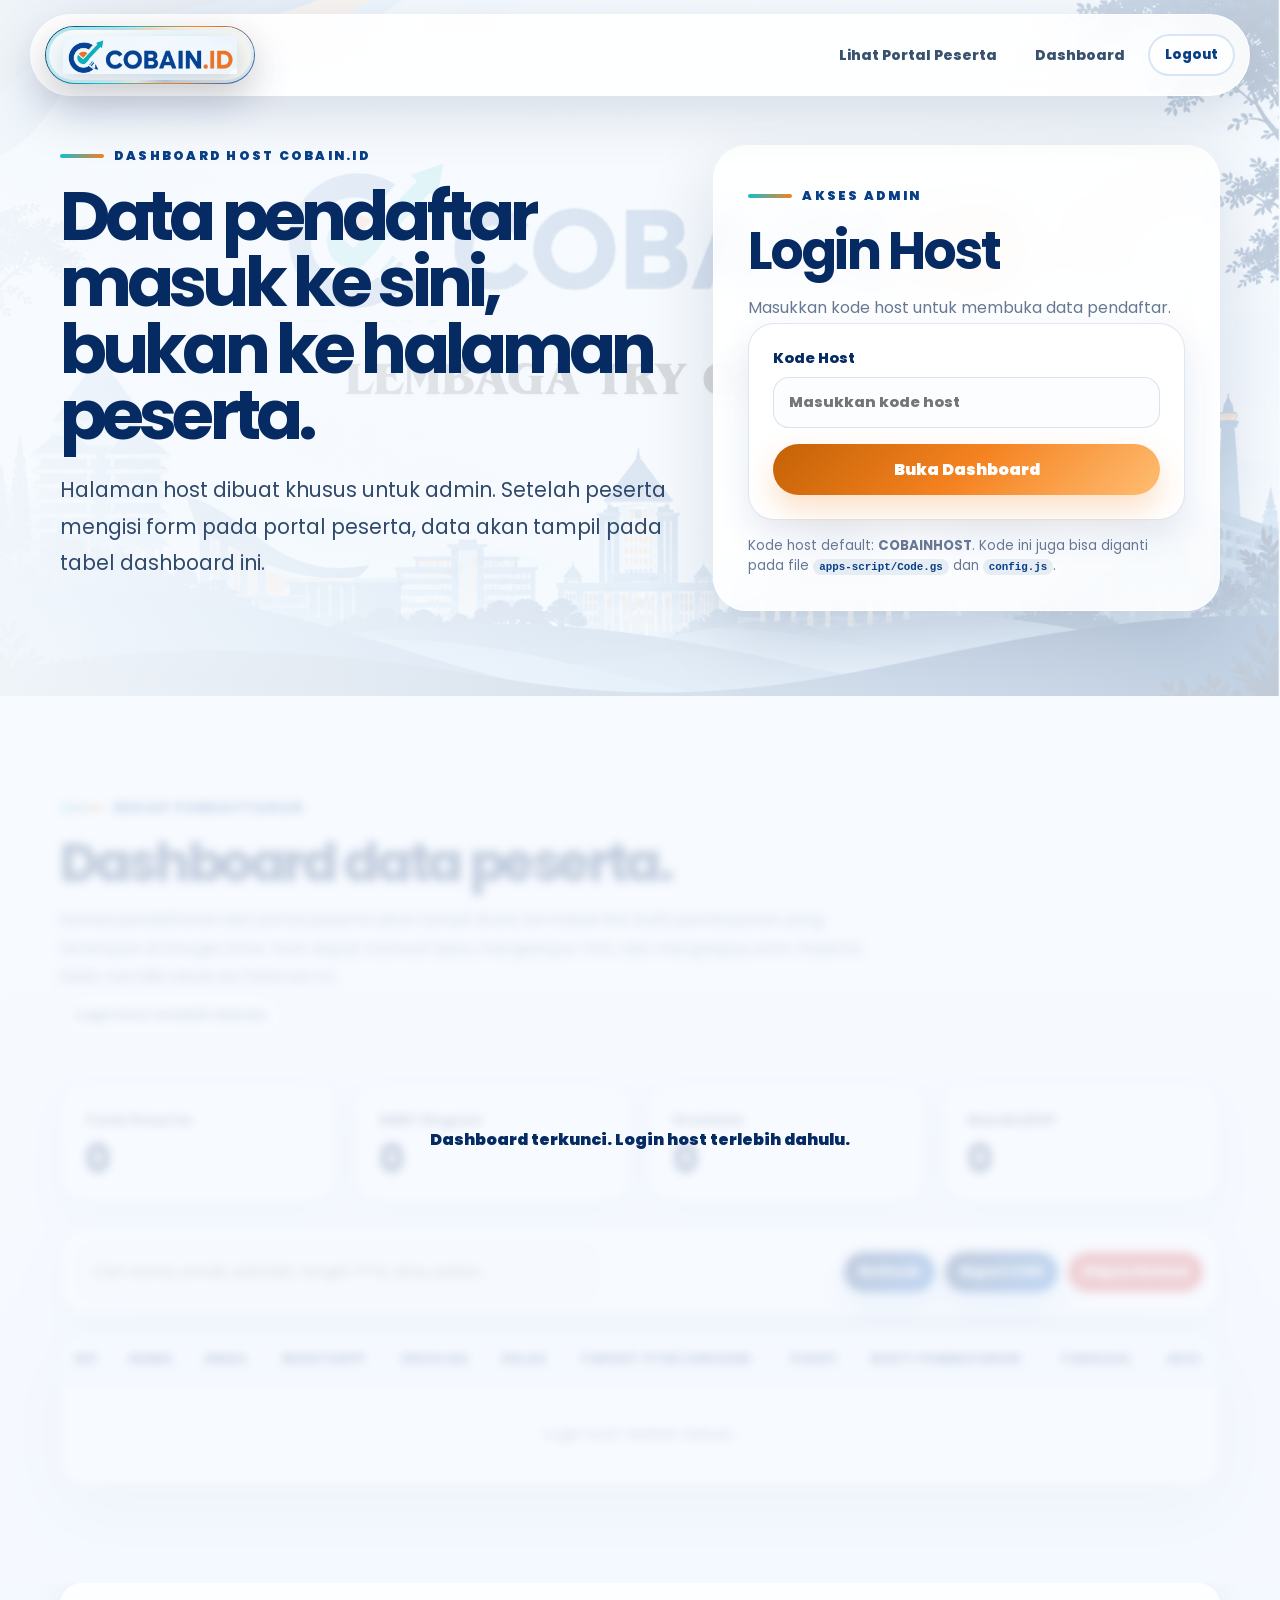
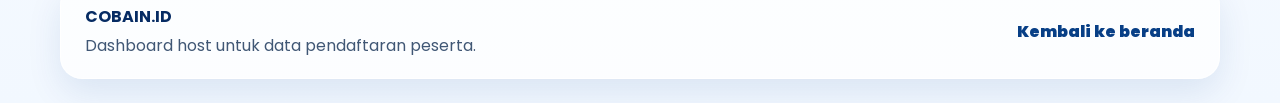
==== host.html @ 52eb9f4e "Add files via upload" ====
<!DOCTYPE html>
<html lang="id">
<head>
  <meta charset="UTF-8" />
  <meta name="viewport" content="width=device-width, initial-scale=1.0" />
  <meta name="description" content="Dashboard host COBAIN.ID untuk mengelola data pendaftaran peserta." />
  <title>Dashboard Host | COBAIN.ID</title>
  <link rel="stylesheet" href="style.css" />
</head>
<body data-page="host">
  <header class="site-header">
    <a class="brand brand-gradient" href="index.html" aria-label="COBAIN.ID">
      <img src="assets/cobain-logo-crop.png" alt="Logo COBAIN.ID" />
    </a>
    <button class="nav-toggle" id="navToggle" aria-label="Buka menu navigasi" aria-expanded="false">
      <span></span><span></span><span></span>
    </button>
    <nav class="main-nav" id="mainNav" aria-label="Navigasi host">
      <a href="peserta.html">Lihat Portal Peserta</a>
      <a href="#dashboard">Dashboard</a>
      <button class="btn btn-outline small" id="hostLogoutBtn" type="button" hidden>Logout</button>
    </nav>
  </header>

  <main>
    <section class="host-cover">
      <div class="container host-grid">
        <div class="host-intro reveal visible">
          <span class="eyebrow">Dashboard Host COBAIN.ID</span>
          <h1>Data pendaftar masuk ke sini, bukan ke halaman peserta.</h1>
          <p>
            Halaman host dibuat khusus untuk admin. Setelah peserta mengisi form pada portal peserta, data akan tampil pada tabel dashboard ini.
          </p>
        </div>

        <section class="host-login-card reveal visible" id="hostLoginCard">
          <span class="eyebrow">Akses Admin</span>
          <h2>Login Host</h2>
          <p>Masukkan kode host untuk membuka data pendaftar.</p>
          <form id="hostLoginForm" class="host-login-form">
            <label>
              Kode Host
              <input type="password" id="hostPassword" placeholder="Masukkan kode host" required />
            </label>
            <button class="btn btn-orange full" type="submit">Buka Dashboard</button>
          </form>
          <small>Kode host default: <strong>COBAINHOST</strong>. Kode ini juga bisa diganti pada file <code>apps-script/Code.gs</code> dan <code>config.js</code>.</small>
        </section>
      </div>
    </section>

    <section class="section dashboard locked" id="dashboard" aria-live="polite">
      <div class="container">
        <div class="section-heading left reveal">
          <span class="eyebrow">Rekap Pendaftaran</span>
          <h2>Dashboard data peserta.</h2>
          <p>Semua pendaftaran dari portal peserta akan tampil di sini, termasuk link bukti pembayaran yang tersimpan di Google Drive. Host dapat mencari data, mengekspor CSV, dan menghapus entri. Peserta tidak memiliki akses ke halaman ini.</p>
          <p id="syncStatus" class="sync-status info">Login host terlebih dahulu.</p>
        </div>

        <div class="stats-grid reveal">
          <div class="stat-card"><span>Total Peserta</span><strong id="totalStudents">0</strong></div>
          <div class="stat-card"><span>SNBT Reguler</span><strong id="regularCount">0</strong></div>
          <div class="stat-card"><span>Premium</span><strong id="premiumCount">0</strong></div>
          <div class="stat-card"><span>Mandiri/IUP</span><strong id="mandiriCount">0</strong></div>
        </div>

        <div class="table-toolbar reveal">
          <input type="search" id="searchInput" placeholder="Cari nama, email, sekolah, target PTN, atau paket..." />
          <div class="toolbar-actions">
            <button class="btn btn-primary small" id="refreshBtn" type="button">Refresh</button>
            <button class="btn btn-primary small" id="exportBtn" type="button">Export CSV</button>
            <button class="btn btn-danger small" id="clearBtn" type="button">Hapus Semua</button>
          </div>
        </div>

        <div class="table-card reveal">
          <table>
            <thead>
              <tr>
                <th>No</th>
                <th>Nama</th>
                <th>Email</th>
                <th>WhatsApp</th>
                <th>Sekolah</th>
                <th>Kelas</th>
                <th>Target PTN/Jurusan</th>
                <th>Paket</th>
                <th>Bukti Pembayaran</th>
                <th>Tanggal</th>
                <th>Aksi</th>
              </tr>
            </thead>
            <tbody id="studentTableBody">
              <tr><td colspan="11" class="empty-state">Login host terlebih dahulu.</td></tr>
            </tbody>
          </table>
        </div>
      </div>
    </section>
  </main>

  <footer class="site-footer">
    <div>
      <strong>COBAIN.ID</strong>
      <span>Dashboard host untuk data pendaftaran peserta.</span>
    </div>
    <a href="index.html">Kembali ke beranda</a>
  </footer>

  <div class="toast" id="toast" role="status" aria-live="polite"></div>
  <script src="config.js"></script>
  <script src="script.js"></script>
</body>
</html>
---- style.css ----
@import url('https://fonts.googleapis.com/css2?family=Poppins:wght@300;400;500;600;700;800;900&display=swap');

:root {
  --navy-950: #041a3d;
  --navy-900: #062b63;
  --blue-800: #083f86;
  --blue-600: #0c62c9;
  --cyan-500: #12bdd2;
  --cyan-soft: #d9fbff;
  --orange-500: #f58220;
  --orange-300: #ffbe73;
  --cream: #fff8ef;
  --white: #ffffff;
  --bg: #f5f9ff;
  --ink: #0d2446;
  --muted: #667894;
  --line: rgba(8, 63, 134, 0.13);
  --green: #12a46a;
  --red: #d94646;
  --shadow: 0 24px 70px rgba(4, 26, 61, 0.13);
  --shadow-small: 0 14px 35px rgba(8, 63, 134, 0.10);
  --container: min(1160px, calc(100% - 40px));
  --radius-xl: 34px;
  --radius-lg: 26px;
  --radius-md: 18px;
  --transition: 230ms ease;
}

* { box-sizing: border-box; }
html { scroll-behavior: smooth; }
body {
  margin: 0;
  font-family: "Poppins", system-ui, -apple-system, BlinkMacSystemFont, "Segoe UI", sans-serif;
  color: var(--ink);
  background:
    radial-gradient(circle at 8% 8%, rgba(18, 189, 210, 0.16), transparent 27%),
    radial-gradient(circle at 90% 12%, rgba(245, 130, 32, 0.14), transparent 28%),
    linear-gradient(180deg, #f7fbff 0%, #ffffff 42%, #f2f8ff 100%);
  overflow-x: hidden;
}

body::selection { color: white; background: var(--blue-600); }
a { color: inherit; text-decoration: none; }
img { display: block; max-width: 100%; }
button, input, select, textarea { font: inherit; }
button { cursor: pointer; }
.container { width: var(--container); margin: 0 auto; }

.site-header {
  width: min(1220px, calc(100% - 28px));
  position: fixed;
  top: 14px;
  left: 50%;
  transform: translateX(-50%);
  z-index: 1000;
  display: flex;
  align-items: center;
  justify-content: space-between;
  gap: 16px;
  padding: 11px 14px;
  border: 1px solid rgba(255, 255, 255, 0.8);
  border-radius: 999px;
  background: rgba(255, 255, 255, 0.86);
  backdrop-filter: blur(18px);
  box-shadow: 0 18px 54px rgba(4, 26, 61, 0.13);
}

.brand {
  min-width: 184px;
  height: 58px;
  display: inline-flex;
  align-items: center;
  justify-content: center;
  padding: 8px 17px;
  position: relative;
  isolation: isolate;
  overflow: hidden;
}

.brand-gradient {
  border-radius: 999px;
  border: 1.5px solid transparent;
  background:
    linear-gradient(135deg, rgba(255,255,255,0.98), rgba(239,250,255,0.96)) padding-box,
    linear-gradient(120deg, var(--navy-900) 0%, var(--cyan-500) 36%, var(--orange-500) 64%, var(--blue-600) 100%) border-box;
  box-shadow:
    0 18px 42px rgba(8, 63, 134, 0.20),
    0 8px 24px rgba(245, 130, 32, 0.13),
    inset 0 1px 0 rgba(255,255,255,0.85);
}

.brand-gradient::before {
  content: "";
  position: absolute;
  inset: -80% -30%;
  z-index: -2;
  background:
    conic-gradient(from 210deg, transparent 0deg, rgba(18,189,210,0.34) 80deg, rgba(245,130,32,0.28) 150deg, transparent 230deg, rgba(8,63,134,0.22) 300deg, transparent 360deg);
  animation: logoRotate 9s linear infinite;
}

.brand-gradient::after {
  content: "";
  position: absolute;
  inset: 3px;
  z-index: -1;
  border-radius: inherit;
  background: radial-gradient(circle at 20% 10%, #ffffff 0%, #edfaff 52%, #fff6ea 120%);
}

.brand img {
  width: 174px;
  filter: drop-shadow(0 7px 13px rgba(4, 26, 61, 0.16));
}

@keyframes logoRotate { to { transform: rotate(360deg); } }

.main-nav { display: flex; align-items: center; gap: 8px; }
.main-nav a,
.main-nav button {
  border: 0;
  border-radius: 999px;
  padding: 10px 15px;
  background: transparent;
  color: #39516f;
  font-weight: 800;
  font-size: 0.88rem;
  transition: var(--transition);
}
.main-nav a:hover,
.main-nav button:hover { color: var(--blue-800); background: rgba(12,98,201,0.08); transform: translateY(-1px); }
.nav-chip { color: var(--blue-800) !important; background: rgba(18,189,210,0.13) !important; }
.nav-chip-dark { color: white !important; background: linear-gradient(135deg, var(--navy-900), var(--blue-600)) !important; box-shadow: 0 12px 26px rgba(8,63,134,0.22); }
.admin-link {
  color: rgba(57, 81, 111, 0.82) !important;
  background: rgba(255,255,255,0.58) !important;
  border: 1px solid rgba(8,63,134,0.10) !important;
}
.admin-link:hover {
  color: var(--blue-800) !important;
  background: rgba(12,98,201,0.08) !important;
}

.nav-toggle { display: none; width: 48px; height: 48px; border: 0; border-radius: 50%; background: linear-gradient(135deg, var(--navy-900), var(--blue-600)); }
.nav-toggle span { display: block; width: 20px; height: 2px; background: white; margin: 4px auto; border-radius: 999px; }

.btn {
  display: inline-flex;
  align-items: center;
  justify-content: center;
  min-height: 48px;
  padding: 13px 22px;
  border: 0;
  border-radius: 999px;
  font-weight: 900;
  transition: transform var(--transition), filter var(--transition), box-shadow var(--transition);
}
.btn:hover { transform: translateY(-2px); filter: saturate(1.07); }
.btn-primary { color: white; background: linear-gradient(135deg, var(--navy-900), var(--blue-600)); box-shadow: 0 14px 30px rgba(12, 98, 201, 0.25); }
.btn-orange { color: white; background: linear-gradient(135deg, #c46205, var(--orange-500), var(--orange-300)); box-shadow: 0 14px 30px rgba(245, 130, 32, 0.25); }
.btn-glass { color: var(--navy-900); background: rgba(255,255,255,0.76); border: 1px solid rgba(255,255,255,0.9); box-shadow: var(--shadow-small); }
.btn-outline { color: var(--blue-800) !important; background: rgba(255,255,255,0.78) !important; border: 2px solid rgba(12,98,201,0.16) !important; }
.btn-danger { color: white; background: var(--red); }
.btn.small { min-height: 40px; padding: 9px 15px; font-size: 0.84rem; }
.btn.full { width: 100%; }

.hero, .host-cover {
  position: relative;
  min-height: 100vh;
  display: flex;
  align-items: center;
  padding: 138px 0 82px;
  isolation: isolate;
  overflow: hidden;
}
.hero-bg {
  position: absolute;
  inset: 0;
  z-index: -2;
  background:
    linear-gradient(90deg, rgba(247,251,255,0.97) 0%, rgba(247,251,255,0.86) 42%, rgba(247,251,255,0.98) 100%),
    url('assets/cobain-hero.png') center/cover no-repeat;
  opacity: 0.78;
}
.hero-bg::after {
  content: "";
  position: absolute;
  inset: 0;
  z-index: -1;
  background:
    radial-gradient(circle at 16% 21%, rgba(18,189,210,0.18), transparent 31%),
    radial-gradient(circle at 86% 28%, rgba(245,130,32,0.16), transparent 28%),
    linear-gradient(180deg, transparent 55%, rgba(245,249,255,0.98) 100%);
}
.split-hero .hero-grid {
  display: grid;
  grid-template-columns: 1.12fr 0.88fr;
  gap: 46px;
  align-items: center;
}
.hero-stack { max-width: 980px; text-align: center; }
.hero-copy { max-width: 760px; }
.eyebrow {
  display: inline-flex;
  align-items: center;
  gap: 10px;
  margin-bottom: 18px;
  color: var(--blue-800);
  font-size: 0.78rem;
  font-weight: 900;
  letter-spacing: 0.18em;
  text-transform: uppercase;
}
.eyebrow::before {
  content: "";
  width: 44px;
  height: 4px;
  border-radius: 999px;
  background: linear-gradient(90deg, var(--cyan-500), var(--orange-500));
}
h1 {
  margin: 0 0 24px;
  font-size: clamp(2.6rem, 6.2vw, 5.85rem);
  line-height: 0.96;
  letter-spacing: -0.07em;
  color: var(--navy-900);
}
.peserta-hero h1 { max-width: 1000px; margin-inline: auto; }
.host-intro h1 { font-size: clamp(2.5rem, 5.4vw, 5.2rem); }
.hero p, .host-intro p {
  margin: 0 0 34px;
  max-width: 760px;
  color: #314a6b;
  font-size: clamp(1.02rem, 1.6vw, 1.28rem);
  line-height: 1.78;
}
.hero-stack p { margin-inline: auto; }
.hero-actions { display: flex; flex-wrap: wrap; gap: 14px; align-items: center; }
.hero-stack .hero-actions { justify-content: center; }

.portal-panel {
  display: grid;
  gap: 18px;
}
.portal-card {
  position: relative;
  padding: 30px;
  border: 1px solid rgba(255,255,255,0.82);
  border-radius: var(--radius-lg);
  background: rgba(255,255,255,0.76);
  backdrop-filter: blur(14px);
  box-shadow: var(--shadow);
  overflow: hidden;
}
.portal-card::after {
  content: "";
  position: absolute;
  width: 140px;
  height: 140px;
  right: -42px;
  top: -42px;
  border-radius: 50%;
  background: radial-gradient(circle, rgba(18,189,210,0.22), transparent 68%);
}
.portal-card.host::after { background: radial-gradient(circle, rgba(245,130,32,0.25), transparent 68%); }
.portal-card span { color: var(--orange-500); font-size: 0.8rem; font-weight: 900; letter-spacing: 0.18em; }
.portal-card h2 { margin: 10px 0 10px; font-size: 1.65rem; color: var(--navy-900); }
.portal-card p { margin: 0 0 20px; color: var(--muted); line-height: 1.7; }
.portal-card a {
  display: inline-flex;
  align-items: center;
  justify-content: center;
  min-height: 42px;
  padding: 10px 15px;
  border-radius: 999px;
  color: white;
  background: linear-gradient(135deg, var(--navy-900), var(--blue-600));
  box-shadow: 0 12px 24px rgba(8,63,134,0.18);
}
.portal-card.host a {
  background: linear-gradient(135deg, #c46205, var(--orange-500), var(--orange-300));
}

.section { padding: 96px 0; }
.section-heading { max-width: 840px; margin: 0 auto 44px; text-align: center; }
.section-heading.left { margin-left: 0; text-align: left; }
.section-heading h2, .form-copy h2, .host-login-card h2 {
  margin: 0 0 16px;
  color: var(--navy-900);
  font-size: clamp(2rem, 4.1vw, 3.45rem);
  line-height: 1.05;
  letter-spacing: -0.045em;
}
.section-heading p, .form-copy p, .host-login-card p { color: var(--muted); line-height: 1.8; margin: 0; }

.profile-section { background: linear-gradient(180deg, rgba(255,255,255,0.7), rgba(232,247,255,0.62)); }
.profile-grid {
  display: grid;
  grid-template-columns: 0.85fr 1.15fr;
  gap: 38px;
  align-items: start;
}
.profile-card {
  padding: 36px;
  border: 1px solid rgba(255,255,255,0.86);
  border-radius: var(--radius-xl);
  background: linear-gradient(135deg, rgba(255,255,255,0.9), rgba(241,250,255,0.86));
  box-shadow: var(--shadow);
}
.profile-card p { margin: 0 0 18px; color: #314a6b; line-height: 1.9; font-size: 1.03rem; }
.profile-card p:last-child { margin-bottom: 0; }

.package-grid {
  display: grid;
  grid-template-columns: repeat(3, 1fr);
  gap: 22px;
}
.package-card {
  position: relative;
  padding: 28px;
  border: 1px solid var(--line);
  border-radius: var(--radius-lg);
  background: rgba(255,255,255,0.9);
  box-shadow: var(--shadow-small);
  transition: transform var(--transition), box-shadow var(--transition), border-color var(--transition);
  overflow: hidden;
}
.package-card::before {
  content: "";
  position: absolute;
  width: 170px;
  height: 170px;
  right: -70px;
  top: -70px;
  border-radius: 50%;
  background: radial-gradient(circle, rgba(18,189,210,0.18), transparent 70%);
}
.package-highlight {
  border-color: rgba(245,130,32,0.35);
  background: linear-gradient(180deg, #ffffff, #fff8ef);
  transform: translateY(-10px);
}
.package-card:hover { transform: translateY(-8px); box-shadow: var(--shadow); border-color: rgba(12,98,201,0.25); }
.package-highlight:hover { transform: translateY(-14px); }
.package-badge {
  display: inline-flex;
  padding: 7px 12px;
  border-radius: 999px;
  background: rgba(18,189,210,0.12);
  color: var(--blue-800);
  font-size: 0.76rem;
  font-weight: 900;
  text-transform: uppercase;
  letter-spacing: 0.1em;
}
.package-highlight .package-badge { background: rgba(245,130,32,0.14); color: #a34d00; }
.package-card h3 { margin: 18px 0 8px; font-size: 1.45rem; color: var(--navy-900); }
.package-price { margin: 0; color: var(--orange-500); font-weight: 900; font-size: 1.35rem; }
.package-card ul { list-style: none; margin: 24px 0 28px; padding: 0; display: grid; gap: 12px; }
.package-card li { color: #405775; line-height: 1.55; position: relative; padding-left: 28px; }
.package-card li::before { content: "✓"; position: absolute; left: 0; top: 0; color: var(--green); font-weight: 900; }

.registration-section { background: linear-gradient(180deg, rgba(244,249,255,0.84), #ffffff); }
.form-shell {
  display: grid;
  grid-template-columns: 0.85fr 1.15fr;
  gap: 28px;
  align-items: start;
  padding: 28px;
  border: 1px solid rgba(255,255,255,0.86);
  border-radius: var(--radius-xl);
  background: rgba(255,255,255,0.76);
  backdrop-filter: blur(12px);
  box-shadow: var(--shadow);
}
.form-copy { padding: 24px; }
.secure-note {
  margin-top: 24px;
  padding: 18px;
  border-radius: var(--radius-md);
  color: #15365d;
  background: linear-gradient(135deg, rgba(18,189,210,0.13), rgba(245,130,32,0.10));
  line-height: 1.7;
}
.student-form, .host-login-form {
  display: grid;
  gap: 16px;
  padding: 24px;
  border-radius: var(--radius-lg);
  background: white;
  border: 1px solid var(--line);
  box-shadow: var(--shadow-small);
}
.form-row.two { display: grid; grid-template-columns: 1fr 1fr; gap: 14px; }
label { display: grid; gap: 8px; color: var(--navy-900); font-weight: 800; font-size: 0.92rem; }
input, select, textarea {
  width: 100%;
  border: 1.5px solid rgba(8,63,134,0.14);
  border-radius: 16px;
  padding: 14px 15px;
  color: var(--ink);
  background: #fbfdff;
  outline: none;
  transition: var(--transition);
}
textarea { resize: vertical; min-height: 112px; }
input:focus, select:focus, textarea:focus {
  border-color: var(--cyan-500);
  box-shadow: 0 0 0 5px rgba(18,189,210,0.13);
  background: white;
}
.form-note { margin: 0; color: var(--muted); line-height: 1.6; font-size: 0.9rem; }

.host-cover { min-height: auto; padding: 140px 0 80px; }
.host-cover::before {
  content: "";
  position: absolute;
  inset: 0;
  z-index: -2;
  background:
    linear-gradient(90deg, rgba(247,251,255,0.97), rgba(247,251,255,0.78)),
    url('assets/cobain-hero.png') center/cover no-repeat;
}
.host-grid {
  display: grid;
  grid-template-columns: 1.1fr 0.9fr;
  gap: 34px;
  align-items: center;
}
.host-login-card {
  padding: 34px;
  border-radius: var(--radius-xl);
  background: rgba(255,255,255,0.84);
  border: 1px solid rgba(255,255,255,0.9);
  box-shadow: var(--shadow);
  backdrop-filter: blur(14px);
}
.host-login-card small { display: block; margin-top: 16px; color: var(--muted); }
.dashboard.locked {
  position: relative;
  pointer-events: none;
  user-select: none;
}
.dashboard.locked::after {
  content: "Dashboard terkunci. Login host terlebih dahulu.";
  position: absolute;
  inset: 0;
  display: grid;
  place-items: center;
  padding: 30px;
  z-index: 10;
  color: var(--navy-900);
  font-weight: 900;
  text-align: center;
  background: rgba(245, 249, 255, 0.78);
  backdrop-filter: blur(5px);
}
.stats-grid {
  display: grid;
  grid-template-columns: repeat(4, 1fr);
  gap: 16px;
  margin-bottom: 24px;
}
.stat-card {
  padding: 24px;
  border-radius: var(--radius-lg);
  border: 1px solid var(--line);
  background: white;
  box-shadow: var(--shadow-small);
}
.stat-card span { color: var(--muted); font-weight: 800; font-size: 0.86rem; }
.stat-card strong { display: block; margin-top: 8px; color: var(--navy-900); font-size: 2.4rem; line-height: 1; }
.table-toolbar {
  display: flex;
  align-items: center;
  justify-content: space-between;
  gap: 14px;
  padding: 16px;
  margin-bottom: 18px;
  border-radius: var(--radius-lg);
  background: white;
  border: 1px solid var(--line);
  box-shadow: var(--shadow-small);
}
.table-toolbar input { max-width: 520px; }
.toolbar-actions { display: flex; flex-wrap: wrap; gap: 10px; justify-content: flex-end; }
.table-card {
  overflow: auto;
  border-radius: var(--radius-lg);
  border: 1px solid var(--line);
  background: white;
  box-shadow: var(--shadow);
}
table { width: 100%; min-width: 1040px; border-collapse: collapse; }
th, td { padding: 15px 14px; border-bottom: 1px solid rgba(8,63,134,0.09); text-align: left; vertical-align: top; }
th { background: linear-gradient(180deg, #f7fbff, #edf7ff); color: var(--navy-900); font-size: 0.78rem; text-transform: uppercase; letter-spacing: 0.08em; }
td { color: #364f70; font-size: 0.92rem; }
td small { color: var(--muted); }
.empty-state { text-align: center; color: var(--muted); padding: 40px; }
.action-btn {
  border: 0;
  border-radius: 999px;
  padding: 8px 12px;
  color: white;
  background: var(--red);
  font-weight: 800;
}

.site-footer {
  width: var(--container);
  margin: 0 auto 24px;
  padding: 20px 24px;
  display: flex;
  justify-content: space-between;
  gap: 18px;
  align-items: center;
  color: #405775;
  border: 1px solid rgba(255,255,255,0.8);
  border-radius: 22px;
  background: rgba(255,255,255,0.72);
  box-shadow: var(--shadow-small);
}
.site-footer div { display: grid; gap: 4px; }
.site-footer strong { color: var(--navy-900); }
.site-footer a { color: var(--blue-800); font-weight: 900; }
.compact-footer { margin-top: -30px; }

.toast {
  position: fixed;
  left: 50%;
  bottom: 24px;
  transform: translate(-50%, 18px);
  z-index: 3000;
  max-width: min(480px, calc(100% - 32px));
  padding: 14px 18px;
  border-radius: 999px;
  color: white;
  background: linear-gradient(135deg, var(--navy-900), var(--blue-600));
  box-shadow: var(--shadow);
  opacity: 0;
  pointer-events: none;
  transition: var(--transition);
  text-align: center;
  font-weight: 800;
}
.toast.show { opacity: 1; transform: translate(-50%, 0); }
.modal {
  position: fixed;
  inset: 0;
  z-index: 2500;
  display: none;
  place-items: center;
  padding: 20px;
  background: rgba(4, 26, 61, 0.54);
  backdrop-filter: blur(8px);
}
.modal.show { display: grid; }
.modal-panel {
  width: min(480px, 100%);
  position: relative;
  padding: 34px;
  border-radius: var(--radius-xl);
  background: white;
  box-shadow: var(--shadow);
  text-align: center;
}
.modal-close {
  position: absolute;
  top: 14px;
  right: 14px;
  width: 38px;
  height: 38px;
  border: 0;
  border-radius: 50%;
  color: var(--navy-900);
  background: rgba(8,63,134,0.08);
  font-size: 1.4rem;
}
.modal-icon {
  width: 64px;
  height: 64px;
  display: grid;
  place-items: center;
  margin: 0 auto 16px;
  border-radius: 50%;
  color: white;
  background: linear-gradient(135deg, var(--green), var(--cyan-500));
  font-size: 2rem;
  font-weight: 900;
}
.modal-panel h2 { color: var(--navy-900); margin: 0 0 12px; }
.modal-panel p { color: var(--muted); line-height: 1.75; margin: 0 0 24px; }

.reveal { opacity: 0; transform: translateY(22px); transition: 700ms ease; }
.reveal.visible { opacity: 1; transform: translateY(0); }

@media (max-width: 980px) {
  .split-hero .hero-grid, .profile-grid, .form-shell, .host-grid { grid-template-columns: 1fr; }
  .package-grid, .stats-grid { grid-template-columns: repeat(2, 1fr); }
  .package-highlight { transform: none; }
  .hero-copy, .hero-copy p { max-width: none; }
}

@media (max-width: 760px) {
  :root { --container: min(100% - 28px, 1160px); }
  .site-header { top: 10px; width: calc(100% - 18px); border-radius: 24px; align-items: flex-start; }
  .brand { min-width: 158px; height: 54px; padding: 8px 14px; }
  .brand img { width: 150px; }
  .nav-toggle { display: block; flex: 0 0 auto; }
  .main-nav {
    position: absolute;
    right: 8px;
    top: 72px;
    width: min(290px, calc(100vw - 26px));
    flex-direction: column;
    align-items: stretch;
    padding: 14px;
    border-radius: 24px;
    background: rgba(255,255,255,0.96);
    border: 1px solid rgba(255,255,255,0.9);
    box-shadow: var(--shadow);
    display: none;
  }
  .main-nav.open { display: flex; }
  .main-nav a, .main-nav button { text-align: left; width: 100%; }
  .hero, .host-cover { padding: 126px 0 68px; min-height: auto; }
  h1 { font-size: clamp(2.35rem, 14vw, 4rem); line-height: 0.98; }
  .hero-actions { align-items: stretch; }
  .hero-actions .btn { width: 100%; }
  .section { padding: 68px 0; }
  .profile-card, .form-shell, .host-login-card { padding: 22px; border-radius: 24px; }
  .form-copy, .student-form, .host-login-form { padding: 18px; }
  .form-row.two, .package-grid, .stats-grid { grid-template-columns: 1fr; }
  .table-toolbar { flex-direction: column; align-items: stretch; }
  .table-toolbar input { max-width: none; }
  .toolbar-actions { justify-content: stretch; }
  .toolbar-actions .btn { flex: 1; }
  .site-footer { flex-direction: column; align-items: flex-start; }
}

/* Google Sheets sync status */
.sync-status {
  display: inline-flex;
  width: fit-content;
  align-items: center;
  gap: 8px;
  margin-top: 12px;
  padding: 10px 14px;
  border-radius: 999px;
  font-size: 13px;
  font-weight: 700;
  border: 1px solid rgba(8, 63, 134, 0.12);
  background: rgba(255, 255, 255, 0.72);
  color: var(--muted);
}
.sync-status.ok {
  color: #0d7d55;
  background: rgba(18, 164, 106, 0.10);
  border-color: rgba(18, 164, 106, 0.20);
}
.sync-status.warn {
  color: #a65f00;
  background: rgba(245, 130, 32, 0.12);
  border-color: rgba(245, 130, 32, 0.24);
}
.sync-status.error {
  color: var(--red);
  background: rgba(217, 70, 70, 0.10);
  border-color: rgba(217, 70, 70, 0.22);
}
code {
  padding: 2px 6px;
  border-radius: 8px;
  background: rgba(8, 63, 134, 0.08);
  color: var(--blue-800);
  font-weight: 700;
}
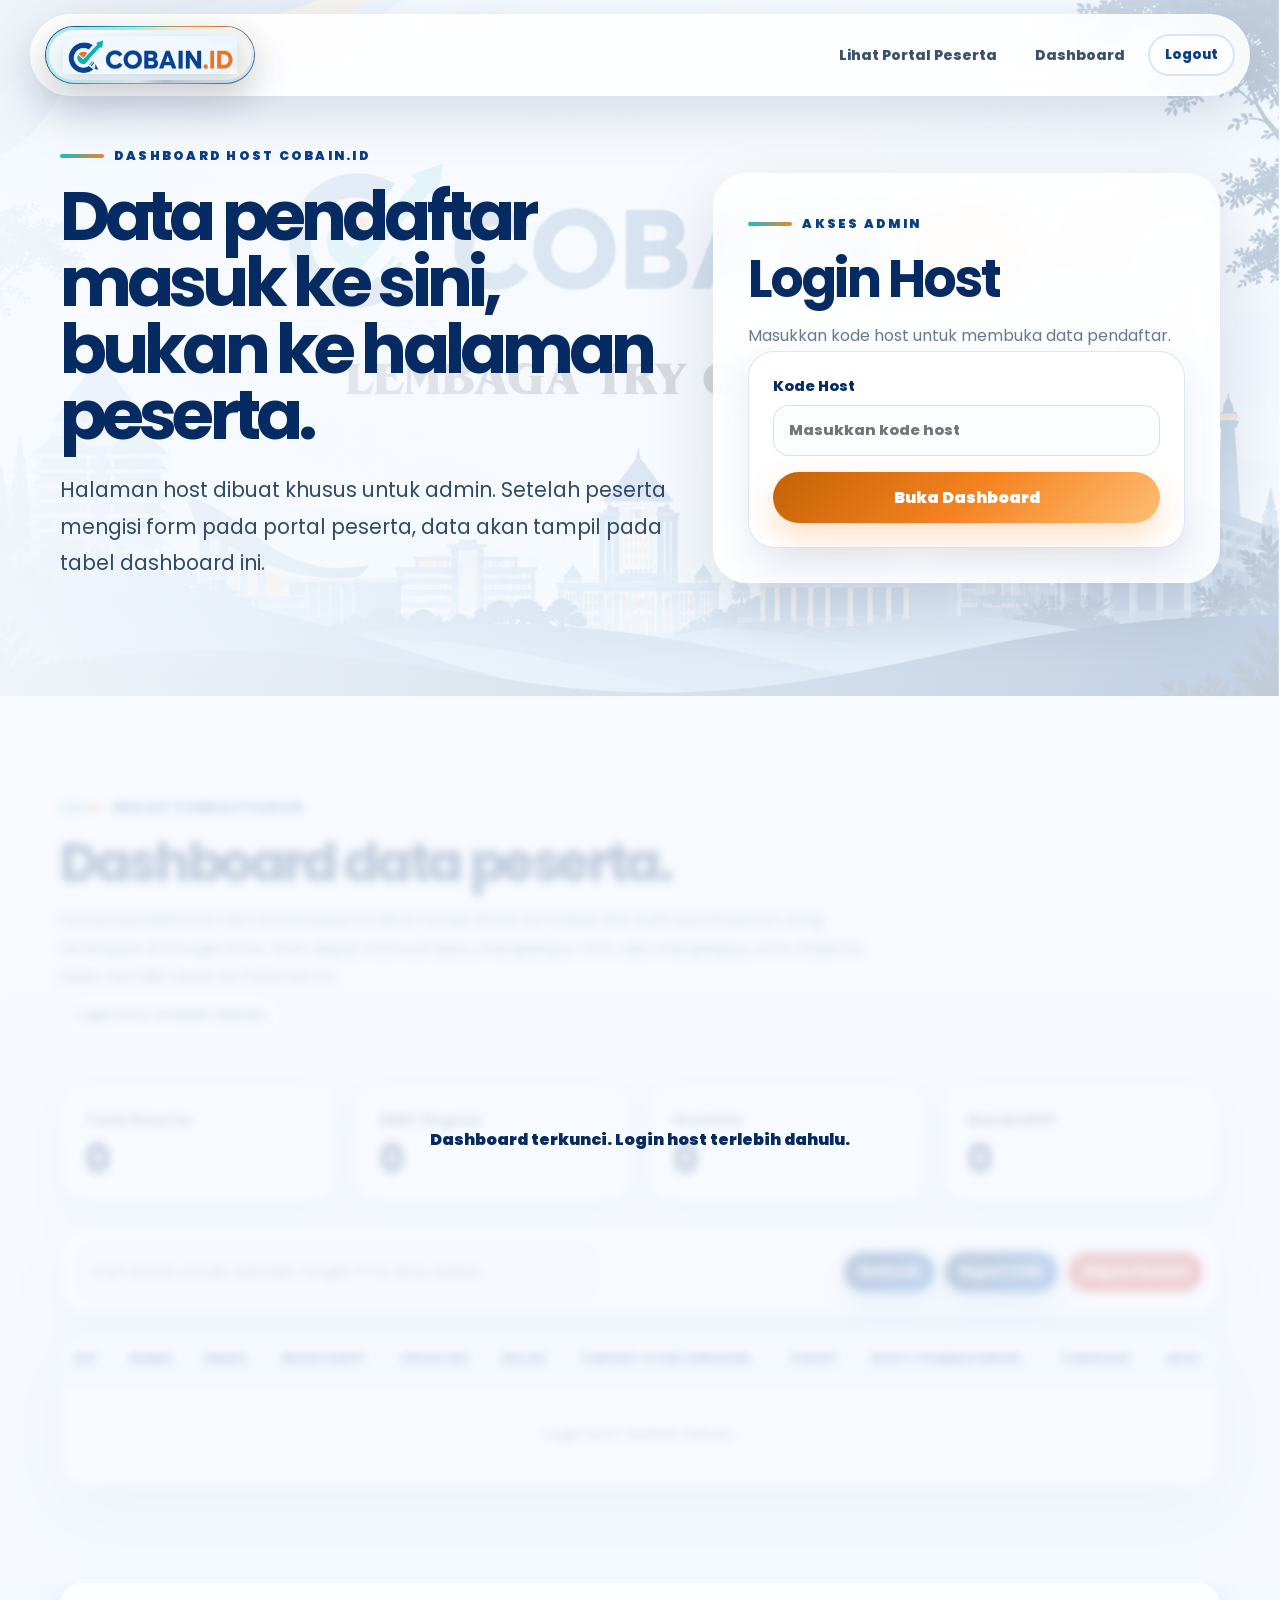
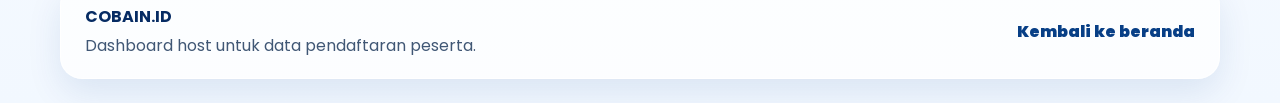
==== commit 637c44fa: "Update host.html" ====
--- a/host.html
+++ b/host.html
@@ -44,7 +44,6 @@
             </label>
             <button class="btn btn-orange full" type="submit">Buka Dashboard</button>
           </form>
-          <small>Kode host default: <strong>COBAINHOST</strong>. Kode ini juga bisa diganti pada file <code>apps-script/Code.gs</code> dan <code>config.js</code>.</small>
         </section>
       </div>
     </section>
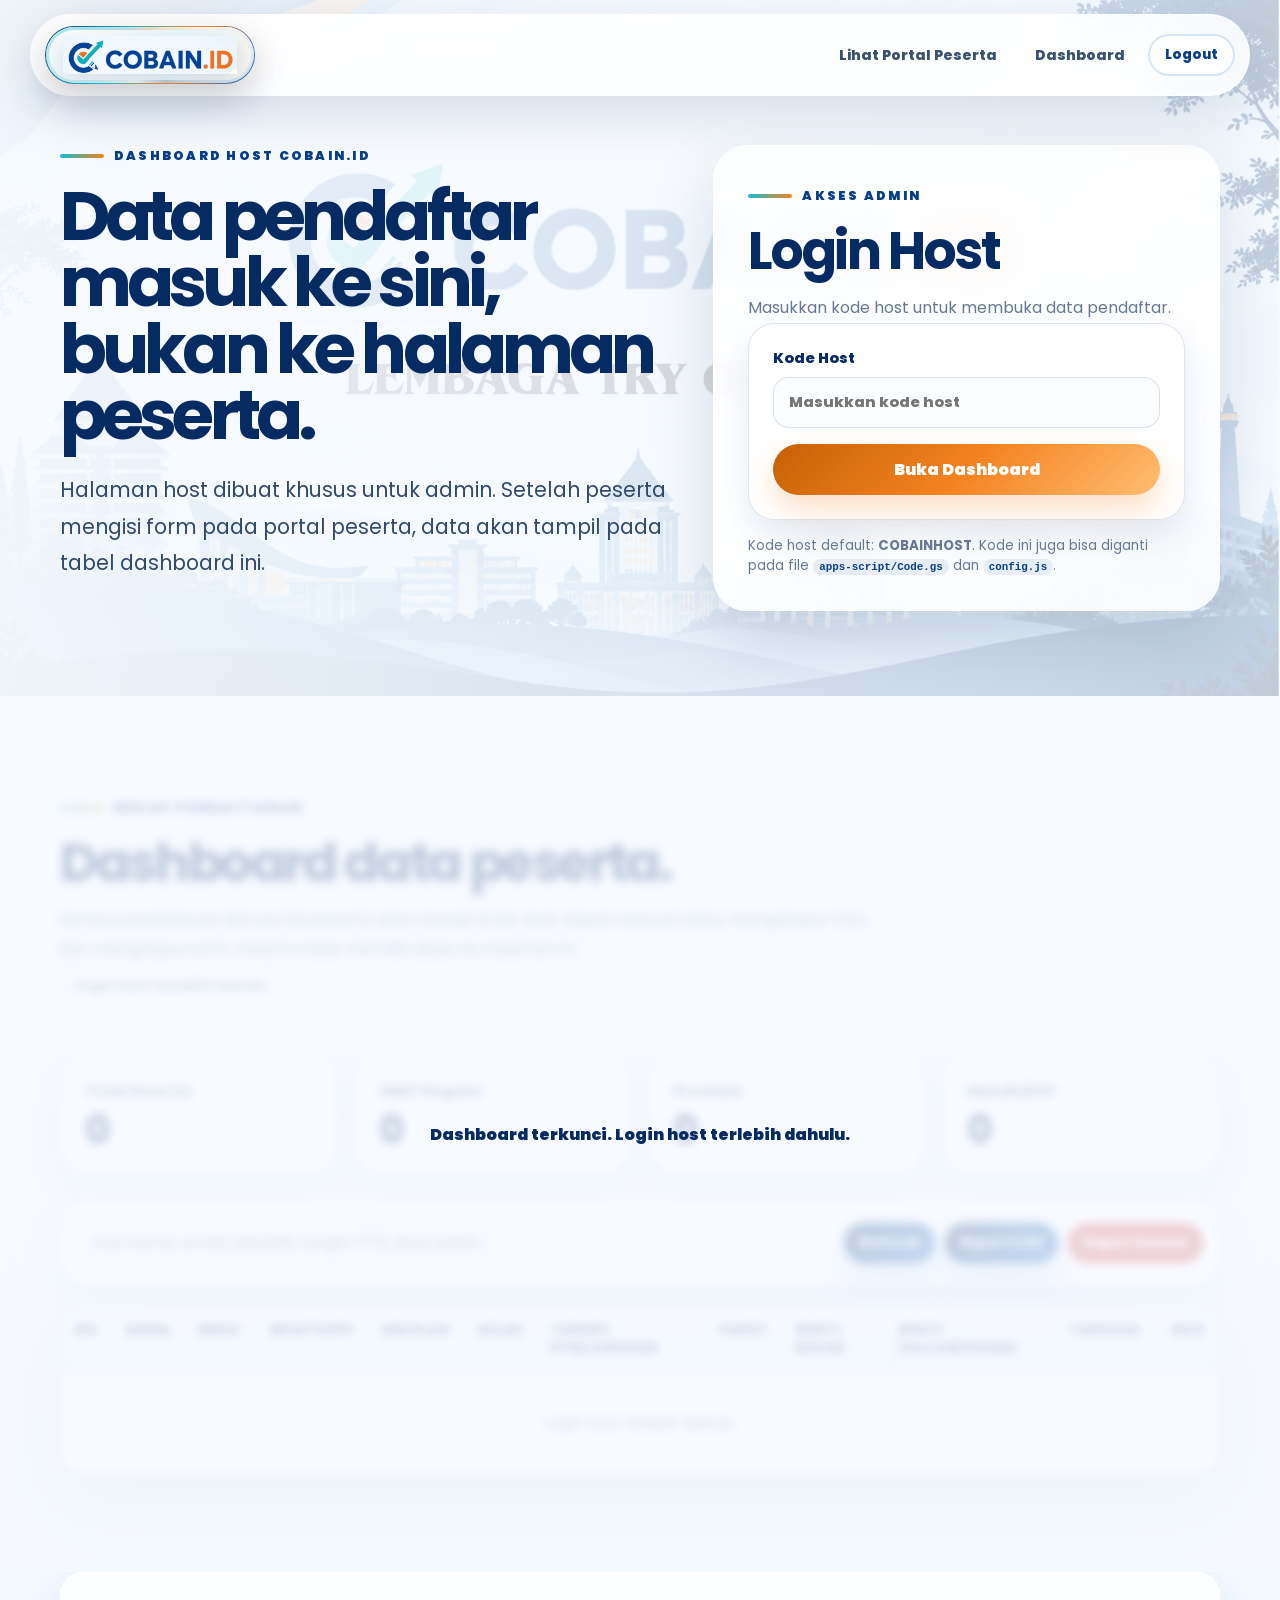
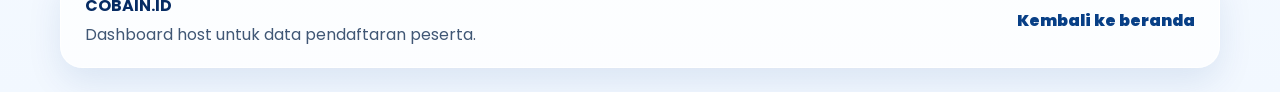
==== commit 8afab9a0: "Add files via upload" ====
--- a/host.html
+++ b/host.html
@@ -44,6 +44,7 @@
             </label>
             <button class="btn btn-orange full" type="submit">Buka Dashboard</button>
           </form>
+          <small>Kode host default: <strong>COBAINHOST</strong>. Kode ini juga bisa diganti pada file <code>apps-script/Code.gs</code> dan <code>config.js</code>.</small>
         </section>
       </div>
     </section>
@@ -53,7 +54,7 @@
         <div class="section-heading left reveal">
           <span class="eyebrow">Rekap Pendaftaran</span>
           <h2>Dashboard data peserta.</h2>
-          <p>Semua pendaftaran dari portal peserta akan tampil di sini, termasuk link bukti pembayaran yang tersimpan di Google Drive. Host dapat mencari data, mengekspor CSV, dan menghapus entri. Peserta tidak memiliki akses ke halaman ini.</p>
+          <p>Semua pendaftaran dari portal peserta akan tampil di sini. Host dapat mencari data, mengekspor CSV, dan menghapus entri. Peserta tidak memiliki akses ke halaman ini.</p>
           <p id="syncStatus" class="sync-status info">Login host terlebih dahulu.</p>
         </div>
 
@@ -85,13 +86,14 @@
                 <th>Kelas</th>
                 <th>Target PTN/Jurusan</th>
                 <th>Paket</th>
-                <th>Bukti Pembayaran</th>
+                <th>Bukti Bayar</th>
+                <th>Bukti Follow/Share</th>
                 <th>Tanggal</th>
                 <th>Aksi</th>
               </tr>
             </thead>
             <tbody id="studentTableBody">
-              <tr><td colspan="11" class="empty-state">Login host terlebih dahulu.</td></tr>
+              <tr><td colspan="12" class="empty-state">Login host terlebih dahulu.</td></tr>
             </tbody>
           </table>
         </div>
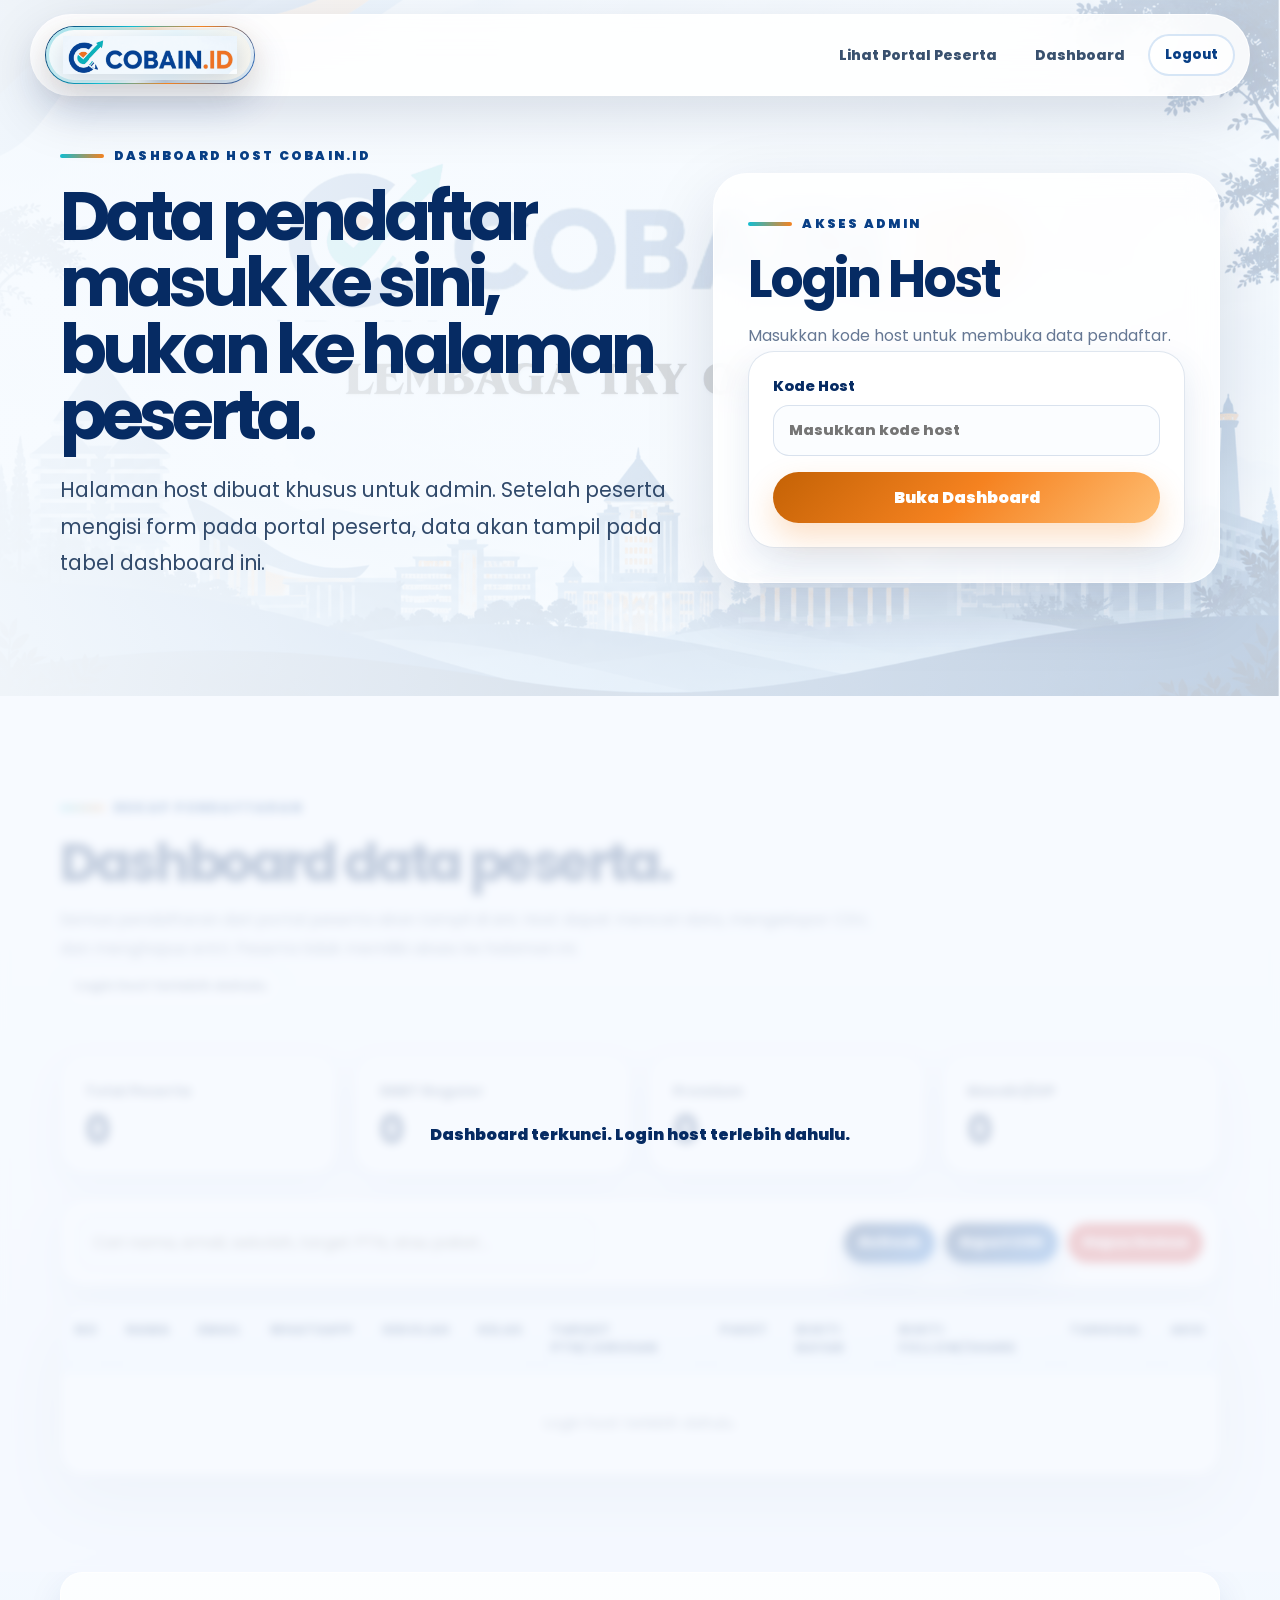
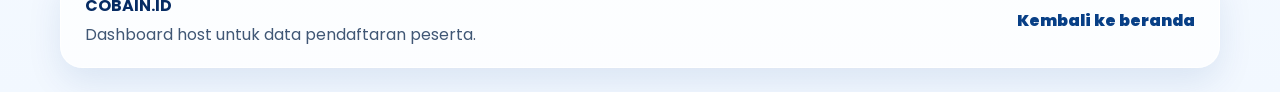
==== commit b5763a6d: "Update host.html" ====
--- a/host.html
+++ b/host.html
@@ -44,7 +44,6 @@
             </label>
             <button class="btn btn-orange full" type="submit">Buka Dashboard</button>
           </form>
-          <small>Kode host default: <strong>COBAINHOST</strong>. Kode ini juga bisa diganti pada file <code>apps-script/Code.gs</code> dan <code>config.js</code>.</small>
         </section>
       </div>
     </section>
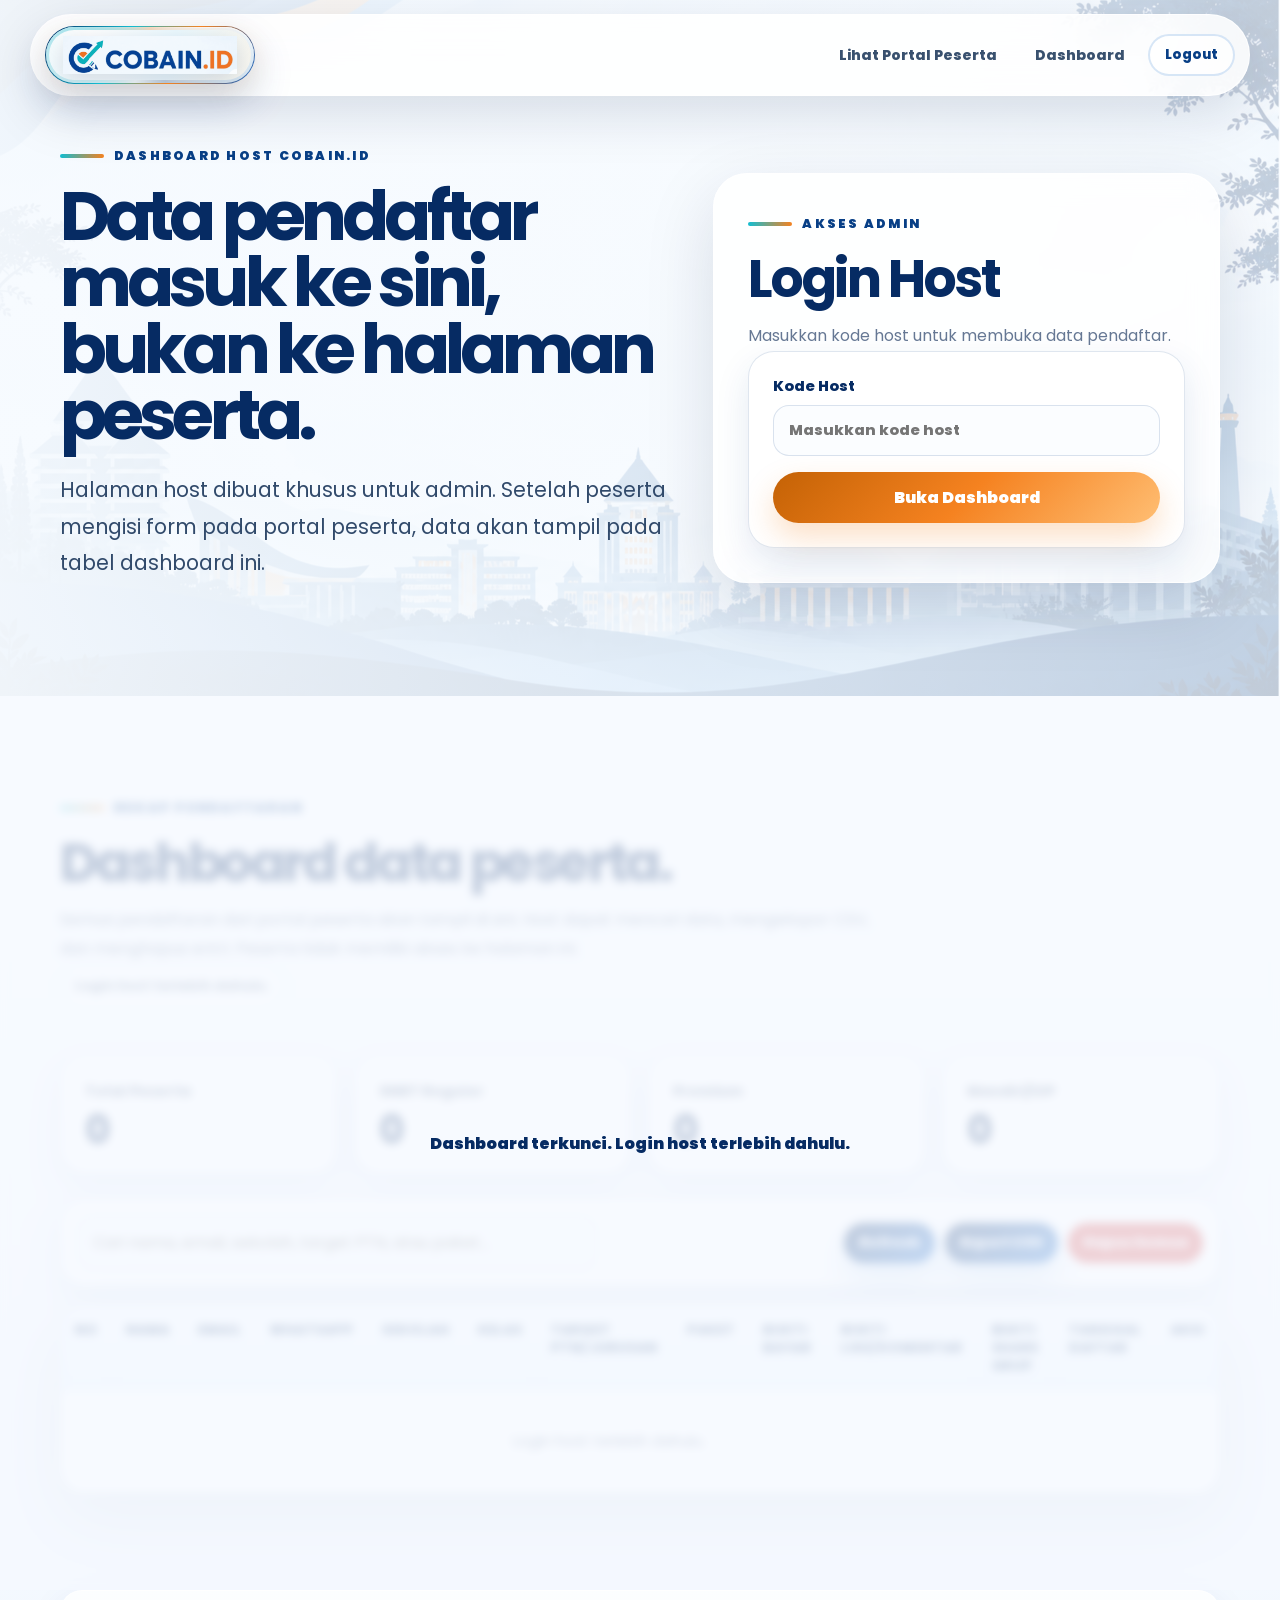
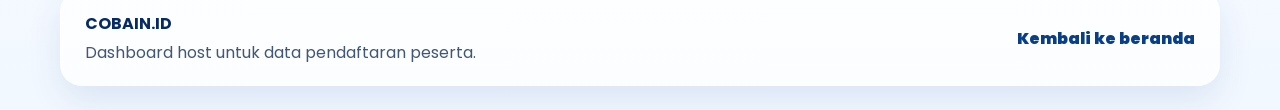
==== commit 83b4338d: "Update host.html" ====
--- a/host.html
+++ b/host.html
@@ -85,9 +85,10 @@
                 <th>Kelas</th>
                 <th>Target PTN/Jurusan</th>
                 <th>Paket</th>
-                <th>Bukti Bayar</th>
-                <th>Bukti Follow/Share</th>
-                <th>Tanggal</th>
+               <th>Bukti Bayar</th>
+               <th>Bukti Like/Komentar</th>
+               <th>Bukti Share Grup</th>
+               <th>Tanggal Daftar</th>
                 <th>Aksi</th>
               </tr>
             </thead>
--- a/style.css
+++ b/style.css
@@ -179,7 +179,7 @@
   z-index: -2;
   background:
     linear-gradient(90deg, rgba(247,251,255,0.97) 0%, rgba(247,251,255,0.86) 42%, rgba(247,251,255,0.98) 100%),
-    url('assets/cobain-hero.png') center/cover no-repeat;
+    url('assets/bc.png') center/cover no-repeat;
   opacity: 0.78;
 }
 .hero-bg::after {
@@ -419,7 +419,7 @@
   z-index: -2;
   background:
     linear-gradient(90deg, rgba(247,251,255,0.97), rgba(247,251,255,0.78)),
-    url('assets/cobain-hero.png') center/cover no-repeat;
+    url('assets/bc.png') center/cover no-repeat;
 }
 .host-grid {
   display: grid;
@@ -675,3 +675,152 @@
   color: var(--blue-800);
   font-weight: 700;
 }
+.admin-contact strong,
+.admin-contact a,
+.admin-contact span {
+  display: block;
+}
+
+.admin-contact a {
+  margin-top: 6px;
+  color: inherit;
+  text-decoration: none;
+  font-weight: 500;
+}
+
+.admin-contact span {
+  margin-top: 2px;
+}
+/* ===== FIX TAMPILAN FORM PENDAFTARAN ===== */
+
+.registration-section {
+  padding: 80px 24px;
+}
+
+.registration-section .form-shell {
+  max-width: 1180px;
+  margin: 0 auto;
+  padding: 34px;
+  border-radius: 30px;
+  background: rgba(255, 255, 255, 0.92);
+  border: 1px solid rgba(10, 57, 112, 0.12);
+  box-shadow: 0 24px 70px rgba(6, 31, 69, 0.10);
+  display: grid;
+  grid-template-columns: 0.75fr 1.25fr;
+  gap: 34px;
+  align-items: start;
+}
+
+.student-form {
+  width: 100%;
+}
+
+.form-row.two {
+  display: grid;
+  grid-template-columns: repeat(2, minmax(0, 1fr));
+  gap: 18px;
+}
+
+.student-form label {
+  display: flex;
+  flex-direction: column;
+  gap: 8px;
+  font-weight: 700;
+  color: #062a5f;
+}
+
+.student-form input,
+.student-form select,
+.student-form textarea {
+  width: 100%;
+  min-height: 48px;
+  border-radius: 14px;
+  border: 1px solid rgba(10, 57, 112, 0.18);
+  background: #f8fbff;
+  padding: 13px 16px;
+  font: inherit;
+  color: #062a5f;
+}
+
+.student-form textarea {
+  min-height: 120px;
+  resize: vertical;
+}
+
+.student-form input[type="file"] {
+  padding: 11px 14px;
+  background: #f8fbff;
+}
+
+.student-form input[type="file"]::file-selector-button {
+  border: none;
+  border-radius: 10px;
+  background: #0b4ea2;
+  color: white;
+  padding: 9px 14px;
+  font-weight: 700;
+  cursor: pointer;
+  margin-right: 12px;
+}
+
+.student-form small,
+.student-form .upload-note {
+  color: #4f6385;
+  font-size: 0.82rem;
+  font-weight: 600;
+}
+
+.admin-contact strong,
+.admin-contact a,
+.admin-contact span {
+  display: block;
+}
+
+.admin-contact a {
+  margin-top: 6px;
+  color: inherit;
+  text-decoration: none;
+  font-weight: 600;
+}
+
+.admin-contact span {
+  margin-top: 2px;
+}
+
+/* Mobile */
+@media (max-width: 900px) {
+  .registration-section .form-shell {
+    grid-template-columns: 1fr;
+    padding: 24px;
+  }
+
+  .form-row.two {
+    grid-template-columns: 1fr;
+  }
+}
+.label-with-link {
+  display: inline-flex;
+  align-items: center;
+  gap: 8px;
+}
+
+.external-link-icon {
+  width: 22px;
+  height: 22px;
+  display: inline-flex;
+  align-items: center;
+  justify-content: center;
+  border: 1.5px solid currentColor;
+  border-radius: 6px;
+  font-size: 14px;
+  font-weight: 800;
+  line-height: 1;
+  text-decoration: none;
+  color: inherit;
+  transition: 0.2s ease;
+}
+
+.external-link-icon:hover {
+  transform: translateY(-1px);
+  color: #ff7a00;
+}
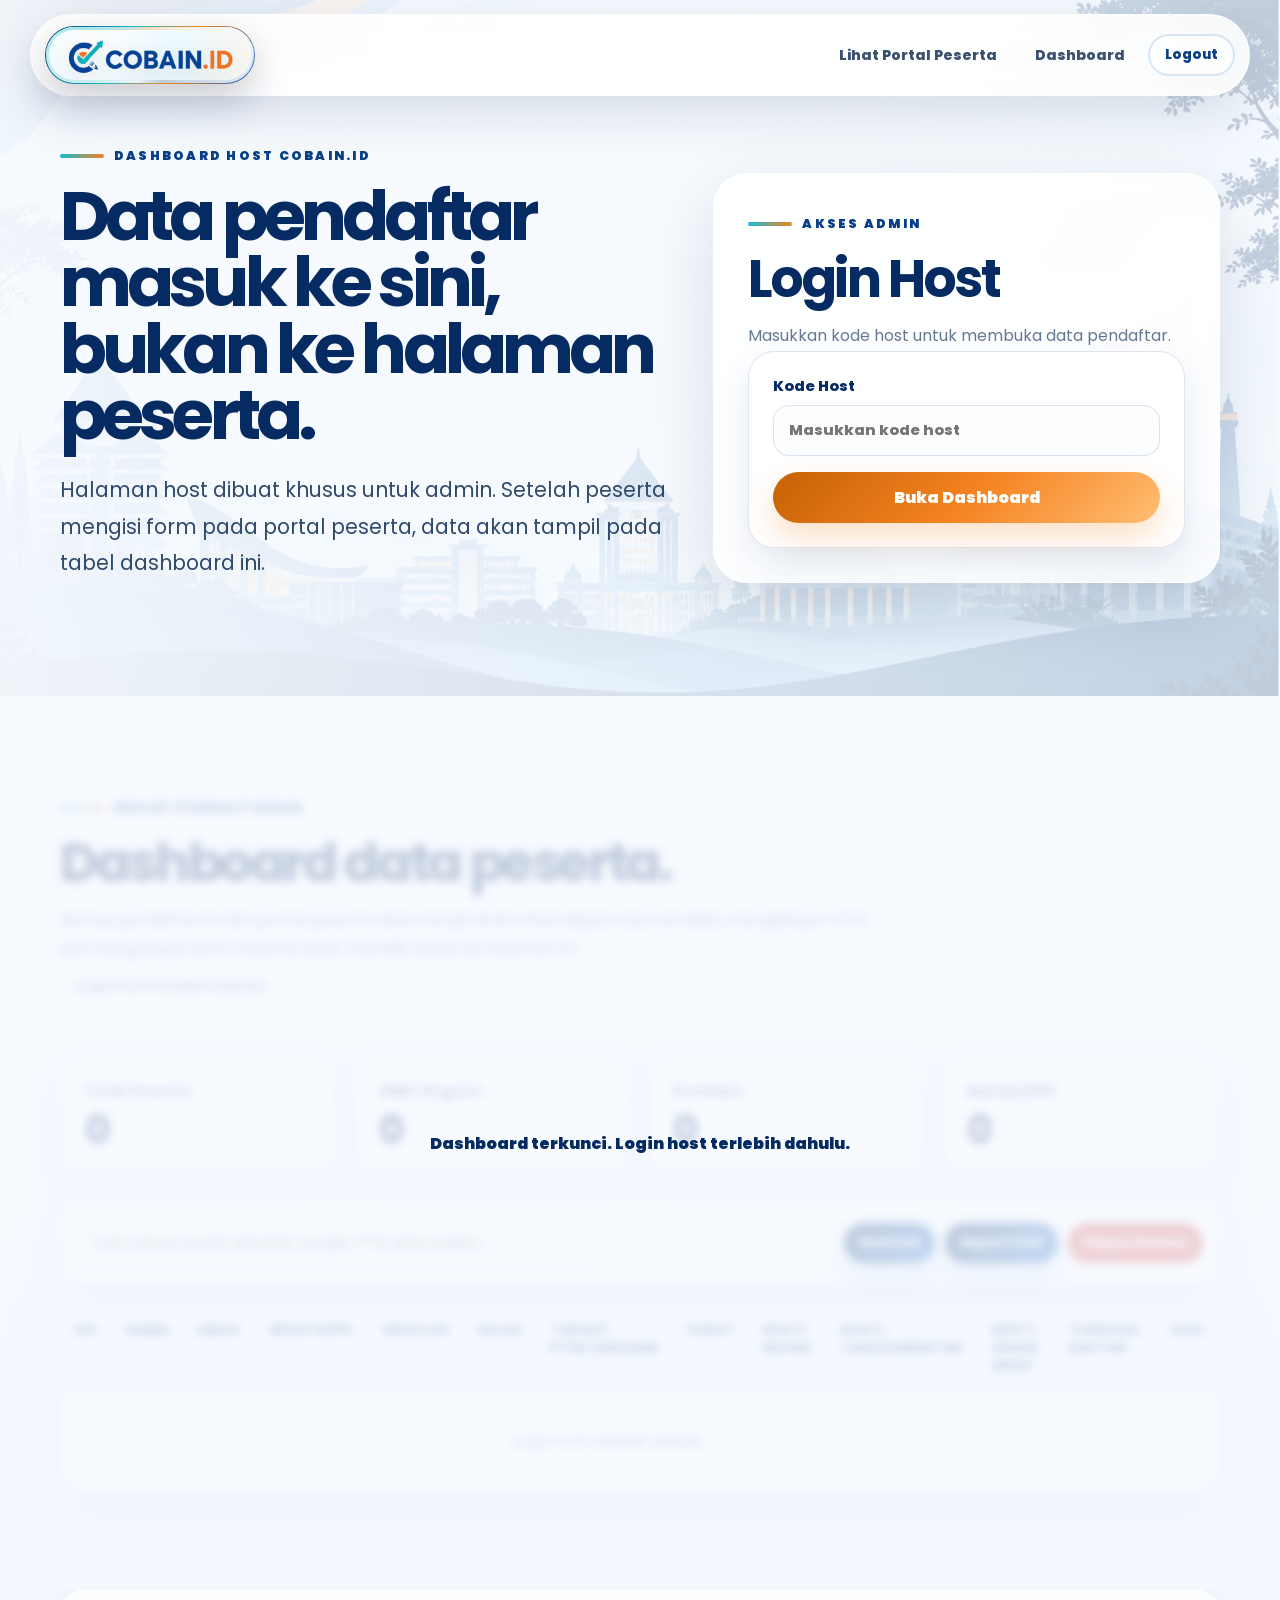
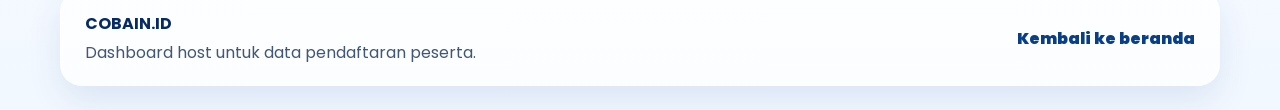
==== commit dea808ac: "Update host.html" ====
--- a/host.html
+++ b/host.html
@@ -10,7 +10,7 @@
 <body data-page="host">
   <header class="site-header">
     <a class="brand brand-gradient" href="index.html" aria-label="COBAIN.ID">
-      <img src="assets/cobain-logo-crop.png" alt="Logo COBAIN.ID" />
+      <img src="assets/cobain-logo.png" alt="Logo COBAIN.ID" />
     </a>
     <button class="nav-toggle" id="navToggle" aria-label="Buka menu navigasi" aria-expanded="false">
       <span></span><span></span><span></span>
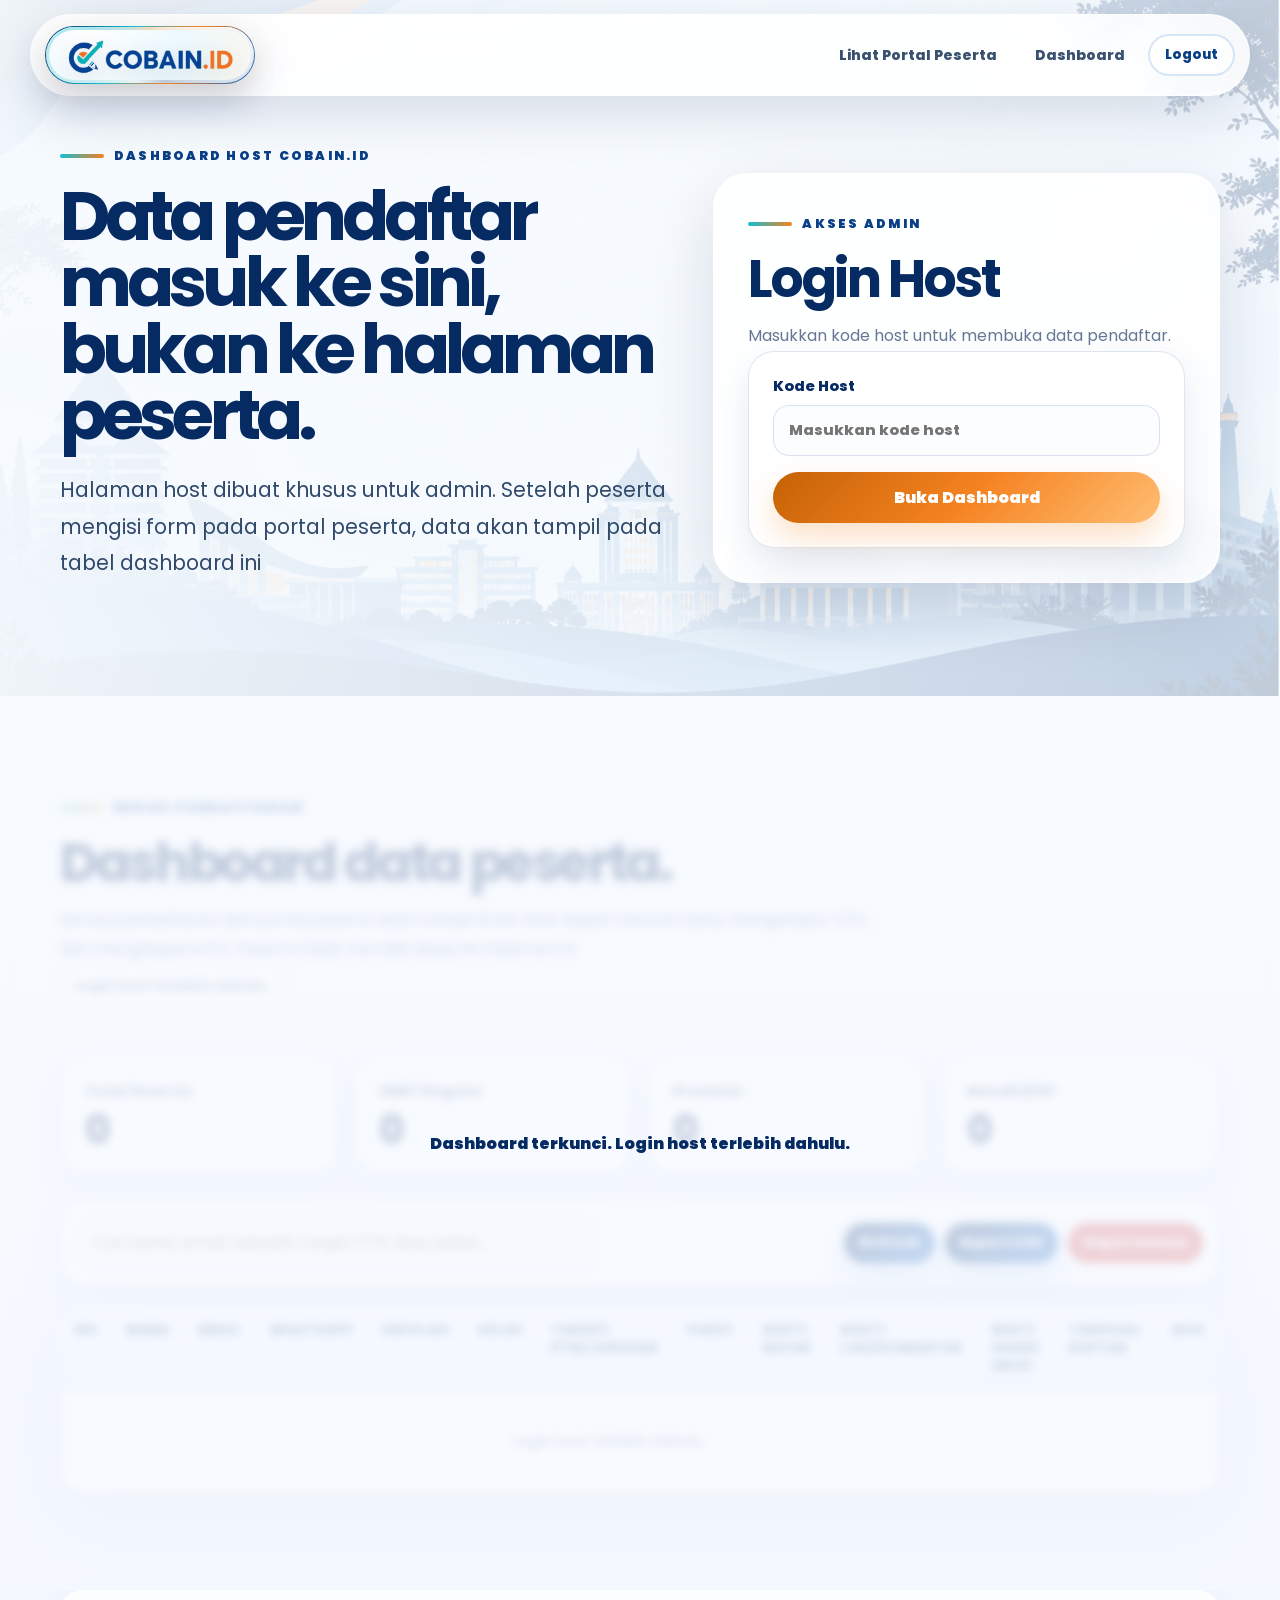
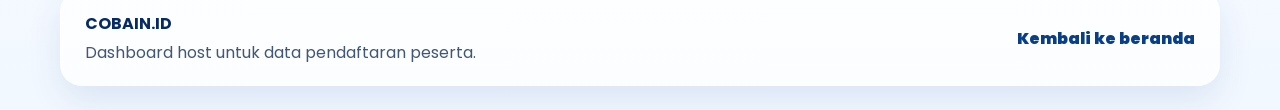
==== commit 0d521c36: "Update host.html" ====
--- a/host.html
+++ b/host.html
@@ -3,7 +3,7 @@
 <head>
   <meta charset="UTF-8" />
   <meta name="viewport" content="width=device-width, initial-scale=1.0" />
-  <meta name="description" content="Dashboard host COBAIN.ID untuk mengelola data pendaftaran peserta." />
+  <meta name="description" content="Dashboard host COBAIN.ID untuk mengelola data pendaftaran peserta" />
   <title>Dashboard Host | COBAIN.ID</title>
   <link rel="stylesheet" href="style.css" />
 </head>
@@ -29,7 +29,7 @@
           <span class="eyebrow">Dashboard Host COBAIN.ID</span>
           <h1>Data pendaftar masuk ke sini, bukan ke halaman peserta.</h1>
           <p>
-            Halaman host dibuat khusus untuk admin. Setelah peserta mengisi form pada portal peserta, data akan tampil pada tabel dashboard ini.
+            Halaman host dibuat khusus untuk admin. Setelah peserta mengisi form pada portal peserta, data akan tampil pada tabel dashboard ini
           </p>
         </div>
 
@@ -53,7 +53,7 @@
         <div class="section-heading left reveal">
           <span class="eyebrow">Rekap Pendaftaran</span>
           <h2>Dashboard data peserta.</h2>
-          <p>Semua pendaftaran dari portal peserta akan tampil di sini. Host dapat mencari data, mengekspor CSV, dan menghapus entri. Peserta tidak memiliki akses ke halaman ini.</p>
+          <p>Semua pendaftaran dari portal peserta akan tampil di sini. Host dapat mencari data, mengekspor CSV, dan menghapus entri. Peserta tidak memiliki akses ke halaman ini</p>
           <p id="syncStatus" class="sync-status info">Login host terlebih dahulu.</p>
         </div>
 
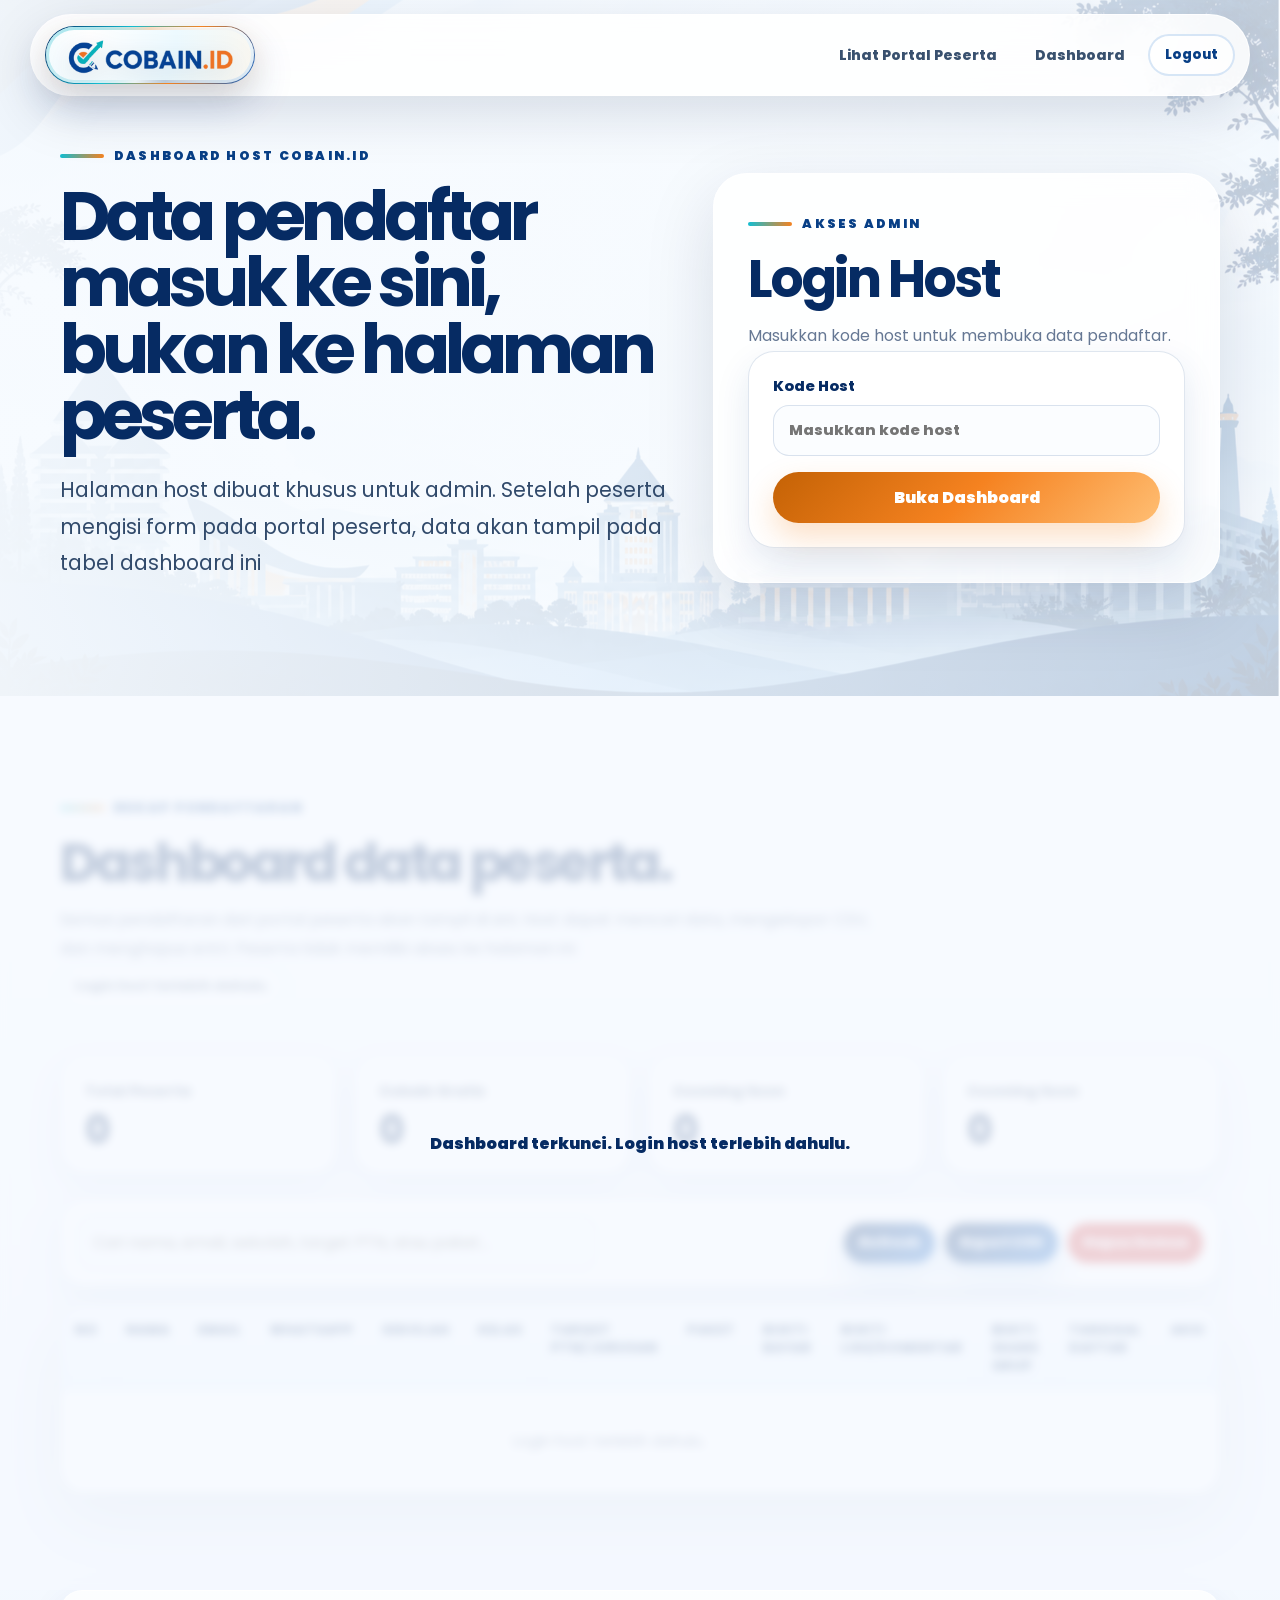
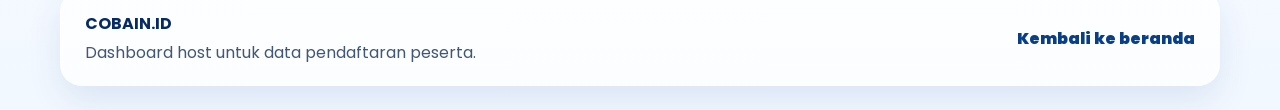
==== commit 242141af: "Update host.html" ====
--- a/host.html
+++ b/host.html
@@ -59,9 +59,9 @@
 
         <div class="stats-grid reveal">
           <div class="stat-card"><span>Total Peserta</span><strong id="totalStudents">0</strong></div>
-          <div class="stat-card"><span>SNBT Reguler</span><strong id="regularCount">0</strong></div>
-          <div class="stat-card"><span>Premium</span><strong id="premiumCount">0</strong></div>
-          <div class="stat-card"><span>Mandiri/IUP</span><strong id="mandiriCount">0</strong></div>
+          <div class="stat-card"><span>Cobain Gratis</span><strong id="regularCount">0</strong></div>
+          <div class="stat-card"><span>Cooming Soon</span><strong id="premiumCount">0</strong></div>
+          <div class="stat-card"><span>Cooming Soon</span><strong id="mandiriCount">0</strong></div>
         </div>
 
         <div class="table-toolbar reveal">
